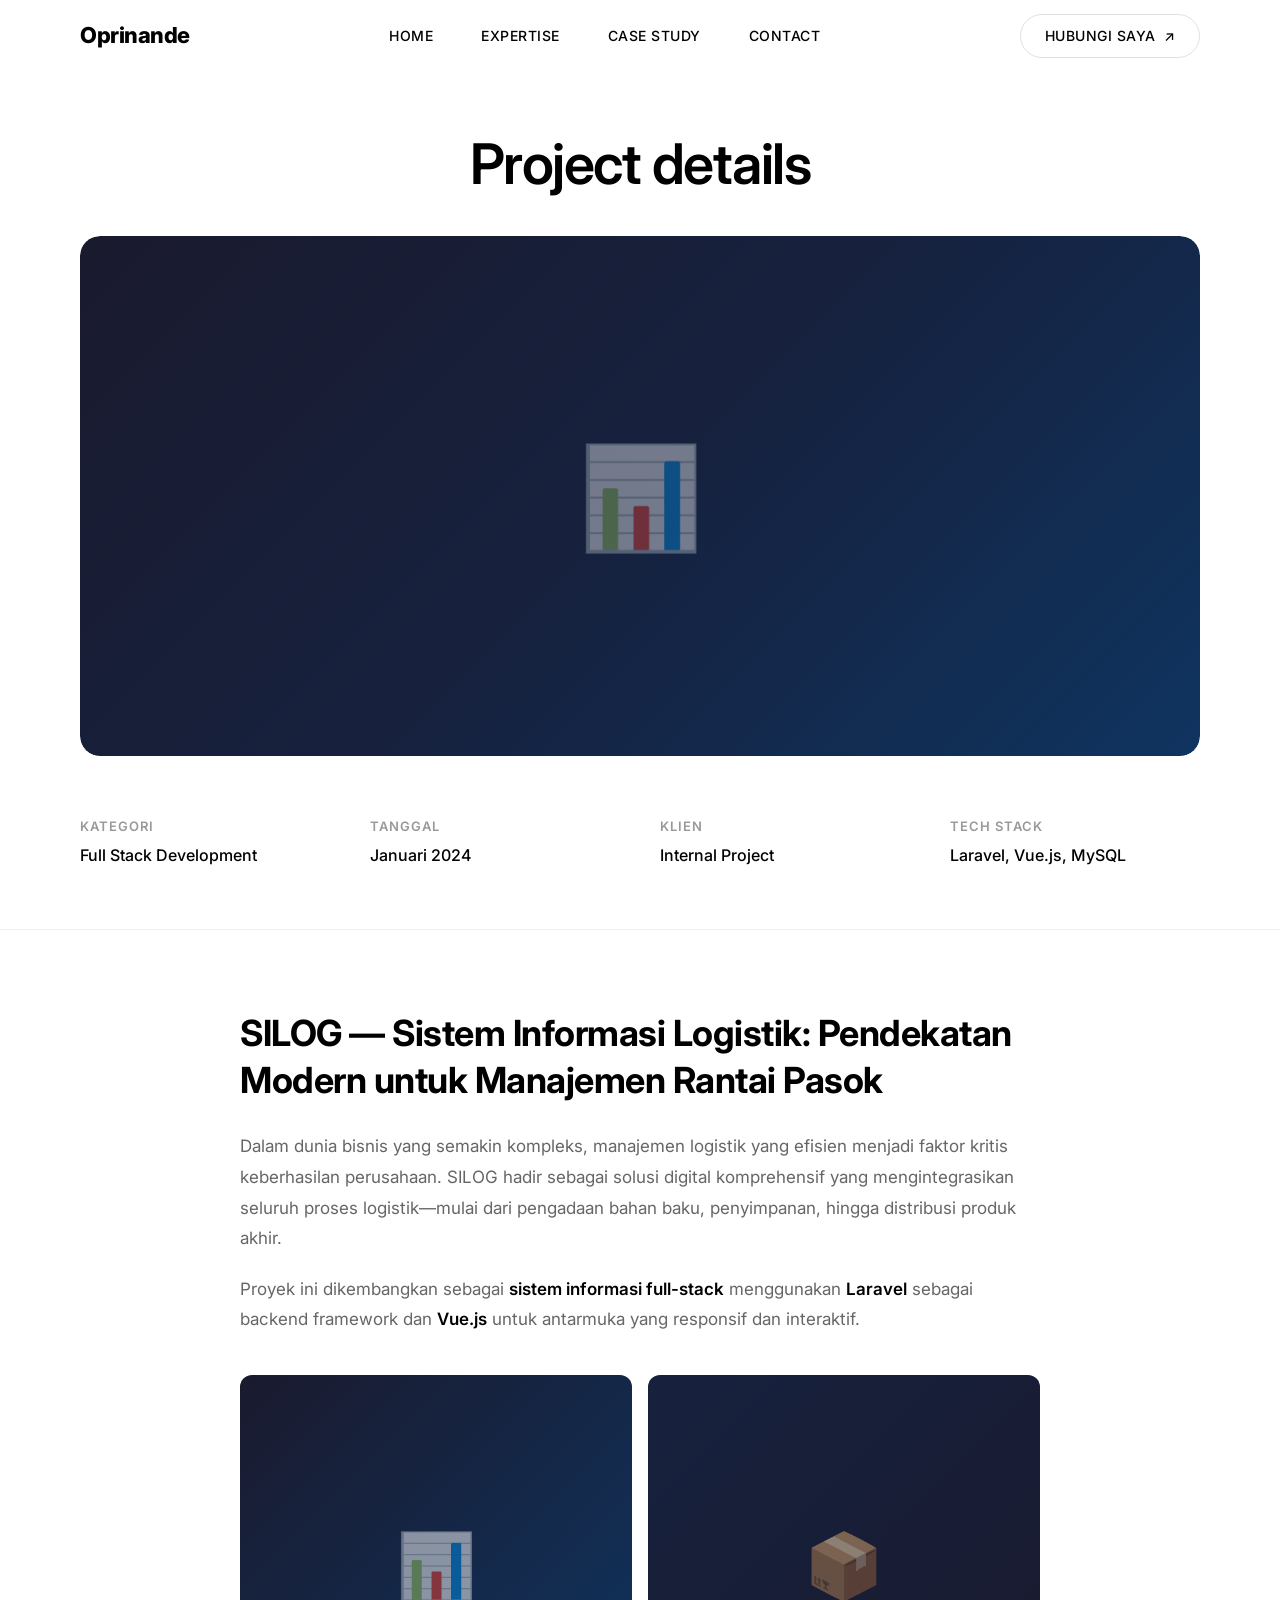
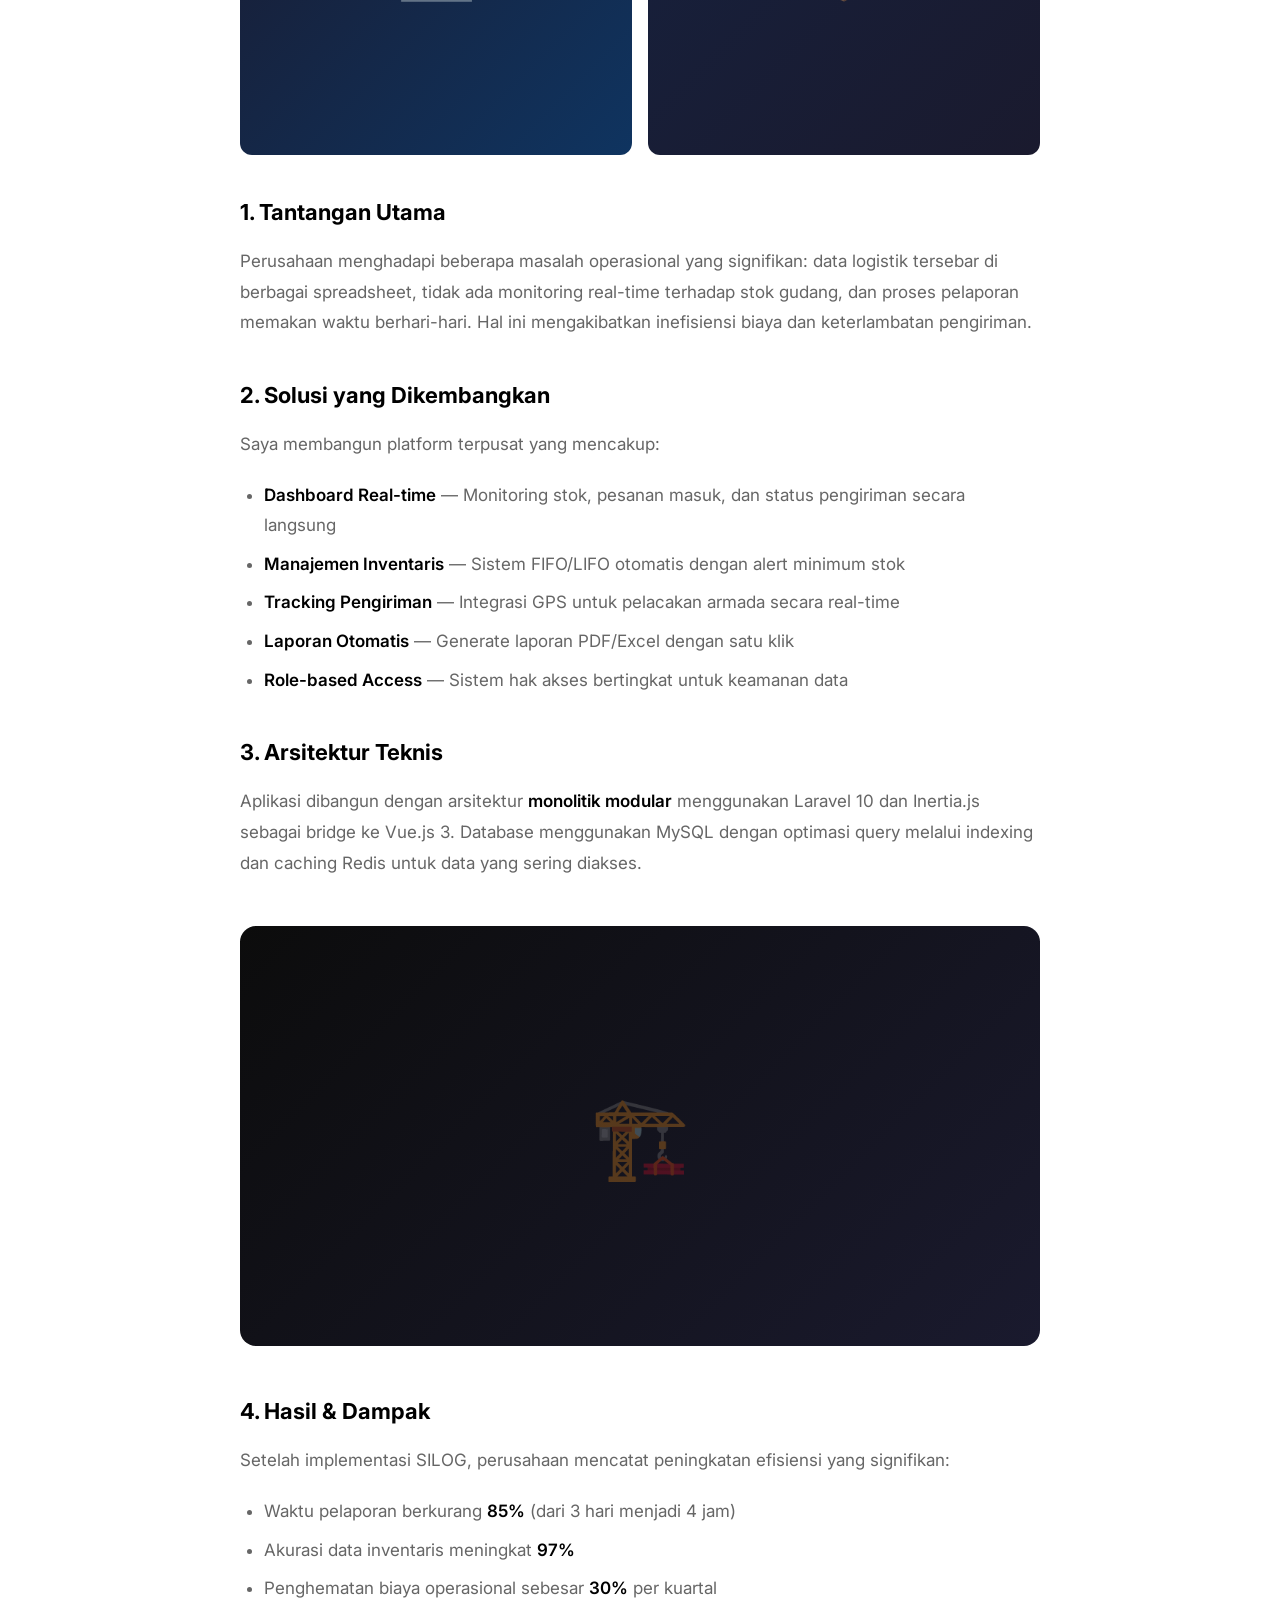
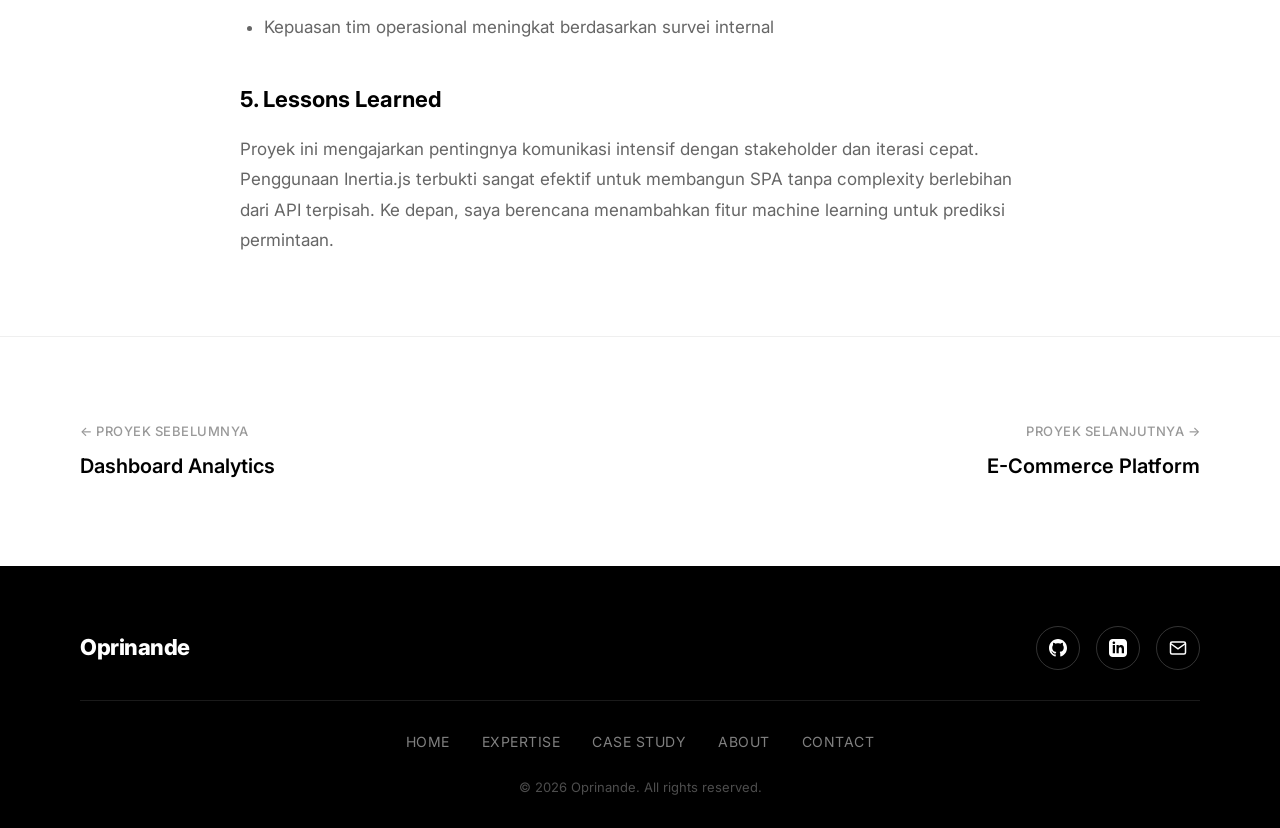
==== project-detail.html @ d7dd573e "firt upload porto" ====
<!DOCTYPE html>
<html lang="id">
<head>
  <meta charset="UTF-8" />
  <meta name="viewport" content="width=device-width, initial-scale=1.0" />
  <meta name="description" content="Detail proyek — Oprinande Portfolio" />
  <meta name="author" content="Oprinande" />
  <title>Project Details — Oprinande Portfolio</title>
  <link rel="icon" href="data:image/svg+xml,<svg xmlns='http://www.w3.org/2000/svg' viewBox='0 0 100 100'><text y='0.9em' font-size='90'>⚡</text></svg>" />
  <link rel="stylesheet" href="style.css" />
</head>
<body>

  <!-- ======== NAVIGATION ======== -->
  <nav id="navbar" class="scrolled">
    <div class="nav-inner">
      <a href="index.html" class="nav-logo">
        Oprinande
      </a>
      <div class="nav-links" id="nav-links">
        <a href="index.html" class="nav-link">Home</a>
        <a href="index.html#experience" class="nav-link">Expertise</a>
        <a href="projects.html" class="nav-link active">Case Study</a>
        <a href="index.html#contact" class="nav-link">Contact</a>
      </div>
      <a href="index.html#contact" class="nav-cta nav-cta-desktop">
        Hubungi Saya <span class="arrow">↗</span>
      </a>
      <button class="nav-toggle" id="nav-toggle" aria-label="Toggle navigation">
        <span></span>
        <span></span>
        <span></span>
      </button>
    </div>
  </nav>

  <!-- ======== DETAIL HERO ======== -->
  <section class="detail-hero">
    <div class="container" style="text-align: center;">
      <h1 class="detail-hero-heading" id="detail-title">Project details</h1>
    </div>
  </section>

  <!-- ======== HERO IMAGE ======== -->
  <section class="detail-image-section">
    <div class="container">
      <div class="detail-hero-image" id="detail-hero-image">
        <div class="cs-card-image-placeholder" style="height: 520px; background: linear-gradient(135deg, #1a1a2e 0%, #16213e 50%, #0f3460 100%);">
          <span style="font-size: 100px;">📊</span>
        </div>
      </div>
    </div>
  </section>

  <!-- ======== META INFO ======== -->
  <section class="detail-meta-section">
    <div class="container">
      <div class="detail-meta-grid">
        <div class="detail-meta-item">
          <span class="detail-meta-label">Kategori</span>
          <span class="detail-meta-value" id="detail-category">Full Stack Development</span>
        </div>
        <div class="detail-meta-item">
          <span class="detail-meta-label">Tanggal</span>
          <span class="detail-meta-value" id="detail-date">Januari 2024</span>
        </div>
        <div class="detail-meta-item">
          <span class="detail-meta-label">Klien</span>
          <span class="detail-meta-value" id="detail-client">Internal Project</span>
        </div>
        <div class="detail-meta-item">
          <span class="detail-meta-label">Tech Stack</span>
          <span class="detail-meta-value" id="detail-tech">Laravel, Vue.js, MySQL</span>
        </div>
      </div>
    </div>
  </section>

  <!-- ======== PROJECT CONTENT ======== -->
  <section class="detail-content">
    <div class="container">
      <div class="detail-content-wrapper">

        <!-- Title & Intro -->
        <div class="detail-article fade-up" id="detail-article">
          <h2 id="detail-article-title">SILOG — Sistem Informasi Logistik: Pendekatan Modern untuk Manajemen Rantai Pasok</h2>

          <p>
            Dalam dunia bisnis yang semakin kompleks, manajemen logistik yang efisien menjadi faktor kritis keberhasilan perusahaan. SILOG hadir sebagai solusi digital komprehensif yang mengintegrasikan seluruh proses logistik—mulai dari pengadaan bahan baku, penyimpanan, hingga distribusi produk akhir.
          </p>

          <p>
            Proyek ini dikembangkan sebagai <strong>sistem informasi full-stack</strong> menggunakan <strong>Laravel</strong> sebagai backend framework dan <strong>Vue.js</strong> untuk antarmuka yang responsif dan interaktif.
          </p>

          <!-- Gallery -->
          <div class="detail-gallery">
            <div class="detail-gallery-item" style="background: linear-gradient(135deg, #1a1a2e 0%, #0f3460 100%); height: 380px; border-radius: 12px; display: flex; align-items: center; justify-content: center;">
              <span style="font-size: 64px; opacity: 0.5;">📊</span>
            </div>
            <div class="detail-gallery-item" style="background: linear-gradient(135deg, #16213e 0%, #1a1a2e 100%); height: 380px; border-radius: 12px; display: flex; align-items: center; justify-content: center;">
              <span style="font-size: 64px; opacity: 0.5;">📦</span>
            </div>
          </div>

          <h3>1. Tantangan Utama</h3>
          <p>
            Perusahaan menghadapi beberapa masalah operasional yang signifikan: data logistik tersebar di berbagai spreadsheet, tidak ada monitoring real-time terhadap stok gudang, dan proses pelaporan memakan waktu berhari-hari. Hal ini mengakibatkan inefisiensi biaya dan keterlambatan pengiriman.
          </p>

          <h3>2. Solusi yang Dikembangkan</h3>
          <p>
            Saya membangun platform terpusat yang mencakup:
          </p>
          <ul>
            <li><strong>Dashboard Real-time</strong> — Monitoring stok, pesanan masuk, dan status pengiriman secara langsung</li>
            <li><strong>Manajemen Inventaris</strong> — Sistem FIFO/LIFO otomatis dengan alert minimum stok</li>
            <li><strong>Tracking Pengiriman</strong> — Integrasi GPS untuk pelacakan armada secara real-time</li>
            <li><strong>Laporan Otomatis</strong> — Generate laporan PDF/Excel dengan satu klik</li>
            <li><strong>Role-based Access</strong> — Sistem hak akses bertingkat untuk keamanan data</li>
          </ul>

          <h3>3. Arsitektur Teknis</h3>
          <p>
            Aplikasi dibangun dengan arsitektur <strong>monolitik modular</strong> menggunakan Laravel 10 dan Inertia.js sebagai bridge ke Vue.js 3. Database menggunakan MySQL dengan optimasi query melalui indexing dan caching Redis untuk data yang sering diakses.
          </p>

          <!-- Full-width image -->
          <div class="detail-full-image" style="background: linear-gradient(135deg, #0c0c0c 0%, #1a1a2e 100%); height: 420px; border-radius: 16px; display: flex; align-items: center; justify-content: center; margin: 48px 0;">
            <span style="font-size: 80px; opacity: 0.3;">🏗️</span>
          </div>

          <h3>4. Hasil & Dampak</h3>
          <p>
            Setelah implementasi SILOG, perusahaan mencatat peningkatan efisiensi yang signifikan:
          </p>
          <ul>
            <li>Waktu pelaporan berkurang <strong>85%</strong> (dari 3 hari menjadi 4 jam)</li>
            <li>Akurasi data inventaris meningkat <strong>97%</strong></li>
            <li>Penghematan biaya operasional sebesar <strong>30%</strong> per kuartal</li>
            <li>Kepuasan tim operasional meningkat berdasarkan survei internal</li>
          </ul>

          <h3>5. Lessons Learned</h3>
          <p>
            Proyek ini mengajarkan pentingnya komunikasi intensif dengan stakeholder dan iterasi cepat. Penggunaan Inertia.js terbukti sangat efektif untuk membangun SPA tanpa complexity berlebihan dari API terpisah. Ke depan, saya berencana menambahkan fitur machine learning untuk prediksi permintaan.
          </p>
        </div>

      </div>
    </div>
  </section>

  <!-- ======== NEXT/PREV PROJECTS ======== -->
  <section class="detail-nav-projects">
    <div class="container">
      <div class="detail-nav-grid">
        <a href="project-detail.html?id=dashboard" class="detail-nav-item prev">
          <span class="detail-nav-label">← Proyek Sebelumnya</span>
          <span class="detail-nav-title">Dashboard Analytics</span>
        </a>
        <a href="project-detail.html?id=ecommerce" class="detail-nav-item next">
          <span class="detail-nav-label">Proyek Selanjutnya →</span>
          <span class="detail-nav-title">E-Commerce Platform</span>
        </a>
      </div>
    </div>
  </section>

  <!-- ======== FOOTER ======== -->
  <footer id="footer">
    <div class="container">
      <div class="footer-inner">
        <div class="footer-logo">Oprinande</div>
        <div class="footer-social">
          <a href="https://github.com/RaihanOprinande" target="_blank" aria-label="GitHub">
            <svg width="18" height="18" viewBox="0 0 24 24" fill="currentColor"><path d="M12 0c-6.626 0-12 5.373-12 12 0 5.302 3.438 9.8 8.207 11.387.599.111.793-.261.793-.577v-2.234c-3.338.726-4.033-1.416-4.033-1.416-.546-1.387-1.333-1.756-1.333-1.756-1.089-.745.083-.729.083-.729 1.205.084 1.839 1.237 1.839 1.237 1.07 1.834 2.807 1.304 3.492.997.107-.775.418-1.305.762-1.604-2.665-.305-5.467-1.334-5.467-5.931 0-1.311.469-2.381 1.236-3.221-.124-.303-.535-1.524.117-3.176 0 0 1.008-.322 3.301 1.23.957-.266 1.983-.399 3.003-.404 1.02.005 2.047.138 3.006.404 2.291-1.552 3.297-1.23 3.297-1.23.653 1.653.242 2.874.118 3.176.77.84 1.235 1.911 1.235 3.221 0 4.609-2.807 5.624-5.479 5.921.43.372.823 1.102.823 2.222v3.293c0 .319.192.694.801.576 4.765-1.589 8.199-6.086 8.199-11.386 0-6.627-5.373-12-12-12z"/></svg>
          </a>
          <a href="https://linkedin.com/in/raihan-oprinande-fahdi" target="_blank" aria-label="LinkedIn">
            <svg width="18" height="18" viewBox="0 0 24 24" fill="currentColor"><path d="M19 0h-14c-2.761 0-5 2.239-5 5v14c0 2.761 2.239 5 5 5h14c2.762 0 5-2.239 5-5v-14c0-2.761-2.238-5-5-5zm-11 19h-3v-11h3v11zm-1.5-12.268c-.966 0-1.75-.79-1.75-1.764s.784-1.764 1.75-1.764 1.75.79 1.75 1.764-.783 1.764-1.75 1.764zm13.5 12.268h-3v-5.604c0-3.368-4-3.113-4 0v5.604h-3v-11h3v1.765c1.396-2.586 7-2.777 7 2.476v6.759z"/></svg>
          </a>
          <a href="mailto:karajo@email.com" aria-label="Email">
            <svg width="18" height="18" viewBox="0 0 24 24" fill="none" stroke="currentColor" stroke-width="2"><path d="M4 4h16c1.1 0 2 .9 2 2v12c0 1.1-.9 2-2 2H4c-1.1 0-2-.9-2-2V6c0-1.1.9-2 2-2z"/><polyline points="22,6 12,13 2,6"/></svg>
          </a>
        </div>
      </div>
      <div class="footer-nav">
        <a href="index.html">Home</a>
        <a href="index.html#experience">Expertise</a>
        <a href="projects.html">Case Study</a>
        <a href="index.html#about">About</a>
        <a href="index.html#contact">Contact</a>
      </div>
      <p class="footer-copy">
        © 2026 Oprinande. All rights reserved.
      </p>
    </div>
  </footer>

  <button id="back-to-top" aria-label="Back to top">↑</button>
  <script src="script.js"></script>
  <script src="projects-data.js"></script>
</body>
</html>
---- style.css ----
/* ============================================
   KARAJO PORTFOLIO — Portoz-Inspired Design
   Clean, minimal, bold typography
   ============================================ */

@import url('https://fonts.googleapis.com/css2?family=Inter:wght@300;400;500;600;700;800;900&display=swap');

/* ---- CSS Custom Properties ---- */
:root {
  /* Colors */
  --bg-white: #ffffff;
  --bg-light: #f1f3f7;
  --bg-dark: #000000;

  --text-primary: #000000;
  --text-secondary: #666666;
  --text-muted: #999999;
  --text-white: #ffffff;

  --border-light: #efefef;
  --border-medium: #e0e0e0;

  /* Gradient accent (for badge border, subtle accents) */
  --gradient-accent: linear-gradient(135deg, #f97316, #ec4899, #8b5cf6);

  /* Font */
  --font-main: 'Inter', -apple-system, BlinkMacSystemFont, 'Segoe UI', sans-serif;

  /* Sizes */
  --container-max: 1200px;
  --section-padding: 120px 0;
  --nav-height: 72px;

  /* Border Radius */
  --radius-sm: 8px;
  --radius-md: 12px;
  --radius-lg: 20px;
  --radius-xl: 50px;

  /* Transitions */
  --transition-fast: 0.2s ease;
  --transition-normal: 0.35s cubic-bezier(0.4, 0, 0.2, 1);
  --transition-slow: 0.6s cubic-bezier(0.4, 0, 0.2, 1);
}

/* ---- Reset ---- */
*,
*::before,
*::after {
  margin: 0;
  padding: 0;
  box-sizing: border-box;
}

html {
  scroll-behavior: smooth;
  font-size: 16px;
}

body {
  font-family: var(--font-main);
  background-color: var(--bg-white);
  color: var(--text-primary);
  line-height: 1.6;
  overflow-x: hidden;
  -webkit-font-smoothing: antialiased;
  -moz-osx-font-smoothing: grayscale;
}

img {
  max-width: 100%;
  display: block;
}

a {
  text-decoration: none;
  color: inherit;
}

ul, ol {
  list-style: none;
}

/* ---- Container ---- */
.container {
  max-width: var(--container-max);
  margin: 0 auto;
  padding: 0 40px;
}

/* ---- Section Label ---- */
.section-label {
  font-size: 14px;
  font-weight: 600;
  text-transform: uppercase;
  letter-spacing: 1px;
  color: var(--text-secondary);
  margin-bottom: 20px;
}

.section-heading {
  font-size: clamp(40px, 6vw, 72px);
  font-weight: 600;
  line-height: 1.1;
  letter-spacing: -2px;
  margin-bottom: 32px;
}

/* ---- Badge (gradient border pill) ---- */
.badge {
  display: inline-flex;
  align-items: center;
  gap: 8px;
  padding: 8px 20px;
  border-radius: var(--radius-xl);
  font-size: 13px;
  font-weight: 600;
  text-transform: uppercase;
  letter-spacing: 1.5px;
  position: relative;
  background: var(--bg-white);
  z-index: 1;
}

.badge::before {
  content: '';
  position: absolute;
  inset: -2px;
  border-radius: var(--radius-xl);
  background: var(--gradient-accent);
  z-index: -1;
}

.badge::after {
  content: '';
  position: absolute;
  inset: 0;
  border-radius: var(--radius-xl);
  background: var(--bg-white);
  z-index: -1;
}

/* ---- Loading Screen ---- */
#loading-screen {
  position: fixed;
  top: 0; left: 0;
  width: 100vw; height: 100vh;
  background: var(--bg-white);
  display: flex;
  flex-direction: column;
  align-items: center;
  justify-content: center;
  z-index: 99999;
  transition: opacity 0.6s ease, visibility 0.6s ease;
}

#loading-screen.hidden {
  opacity: 0;
  visibility: hidden;
}

.loading-text {
  font-family: var(--font-main);
  font-size: 18px;
  font-weight: 700;
  color: var(--text-primary);
  letter-spacing: 4px;
}

.loading-bar-container {
  width: 200px;
  height: 4px;
  background: var(--border-light);
  margin-top: 20px;
  border-radius: 4px;
  overflow: hidden;
}

.loading-bar {
  height: 100%;
  width: 0%;
  background: var(--text-primary);
  border-radius: 4px;
  transition: width 0.3s ease;
}

/* ============================================
   NAVIGATION
   ============================================ */
#navbar {
  position: fixed;
  top: 0; left: 0;
  width: 100%;
  z-index: 9999;
  background: rgba(255, 255, 255, 0.9);
  backdrop-filter: blur(20px);
  -webkit-backdrop-filter: blur(20px);
  transition: var(--transition-normal);
}

#navbar.scrolled {
  box-shadow: 0 1px 0 var(--border-light);
}

.nav-inner {
  max-width: var(--container-max);
  margin: 0 auto;
  padding: 0 40px;
  display: flex;
  align-items: center;
  justify-content: space-between;
  height: var(--nav-height);
}

.nav-logo {
  font-size: 22px;
  font-weight: 800;
  color: var(--text-primary);
  text-decoration: none;
  display: flex;
  align-items: center;
  gap: 10px;
  letter-spacing: -0.5px;
}

.nav-logo-icon {
  width: 32px;
  height: 32px;
  border-radius: 8px;
  background: var(--gradient-accent);
  display: flex;
  align-items: center;
  justify-content: center;
  color: white;
  font-size: 14px;
  font-weight: 900;
}

.nav-links {
  display: flex;
  align-items: center;
  gap: 8px;
}

.nav-links a {
  font-size: 14px;
  font-weight: 500;
  color: var(--text-primary);
  padding: 8px 20px;
  border-radius: var(--radius-xl);
  transition: var(--transition-fast);
  text-transform: uppercase;
  letter-spacing: 0.5px;
}

.nav-links a:hover,
.nav-links a.active {
  background: var(--bg-light);
}

.nav-cta {
  font-size: 14px;
  font-weight: 500;
  color: var(--text-primary);
  padding: 10px 24px;
  border: 1.5px solid var(--border-medium);
  border-radius: var(--radius-xl);
  transition: var(--transition-fast);
  display: inline-flex;
  align-items: center;
  gap: 8px;
  text-transform: uppercase;
  letter-spacing: 0.5px;
}

.nav-cta:hover {
  background: var(--text-primary);
  color: var(--text-white);
  border-color: var(--text-primary);
}

.nav-cta .arrow {
  display: inline-block;
  transition: transform var(--transition-fast);
}

.nav-cta:hover .arrow {
  transform: translate(2px, -2px);
}

.nav-toggle {
  display: none;
  flex-direction: column;
  gap: 6px;
  cursor: pointer;
  padding: 8px;
  background: none;
  border: 1.5px solid var(--border-medium);
  border-radius: var(--radius-sm);
  width: 44px;
  height: 44px;
  align-items: center;
  justify-content: center;
}

.nav-toggle span {
  width: 20px;
  height: 2px;
  background: var(--text-primary);
  transition: var(--transition-fast);
}

/* ============================================
   HERO SECTION
   ============================================ */
#hero {
  min-height: 100vh;
  display: flex;
  flex-direction: column;
  align-items: center;
  justify-content: flex-start;
  text-align: center;
  padding-top: calc(var(--nav-height) + 60px);
  padding-bottom: 0;
  position: relative;
  overflow: hidden;
}

/* Decorative arc */
.hero-arc {
  position: absolute;
  bottom: 0;
  left: 50%;
  transform: translateX(-50%);
  width: 140%;
  height: 50%;
  background: var(--bg-light);
  border-radius: 50% 50% 0 0;
  z-index: 0;
}

.hero-content {
  position: relative;
  z-index: 2;
  display: flex;
  flex-direction: column;
  align-items: center;
}

.hero-badge {
  margin-bottom: 28px;
}

.hero-heading {
  font-size: clamp(44px, 7vw, 80px);
  font-weight: 600;
  line-height: 1.08;
  letter-spacing: -2.4px;
  color: var(--text-primary);
  margin-bottom: 32px;
  max-width: 700px;
}

.hero-links {
  display: flex;
  align-items: center;
  gap: 24px;
  margin-bottom: 48px;
}

.hero-links a {
  font-size: 14px;
  font-weight: 500;
  color: var(--text-secondary);
  display: inline-flex;
  align-items: center;
  gap: 6px;
  transition: var(--transition-fast);
  text-transform: lowercase;
}

.hero-links a:hover {
  color: var(--text-primary);
}

.hero-links .separator {
  width: 4px;
  height: 4px;
  border-radius: 50%;
  background: var(--text-muted);
}

.hero-avatar-wrapper {
  position: relative;
  z-index: 2;
  width: 360px;
  max-width: 80vw;
}

.hero-avatar {
  width: 100%;
  border-radius: var(--radius-lg);
  object-fit: cover;
  aspect-ratio: 3/4;
}

/* ============================================
   BRAND SECTION (Logos)
   ============================================ */
#brands {
  padding: 80px 0;
  background: var(--bg-white);
  border-top: 1px solid var(--border-light);
  border-bottom: 1px solid var(--border-light);
}

.brands-grid {
  display: flex;
  align-items: center;
  justify-content: center;
  gap: 60px;
  flex-wrap: wrap;
}

.brand-item {
  font-size: 20px;
  font-weight: 700;
  color: var(--text-muted);
  opacity: 0.4;
  transition: var(--transition-normal);
  letter-spacing: -0.5px;
}

.brand-item:hover {
  opacity: 1;
  color: var(--text-primary);
}

/* ============================================
   EXPERIENCE SECTION
   ============================================ */
#experience {
  padding: var(--section-padding);
}

.experience-grid {
  display: grid;
  grid-template-columns: 1fr 1fr;
  gap: 80px;
  align-items: start;
}

.experience-intro h2 {
  font-size: clamp(36px, 5vw, 56px);
  font-weight: 600;
  line-height: 1.15;
  letter-spacing: -1.5px;
  margin-bottom: 20px;
}

.experience-intro p {
  font-size: 17px;
  color: var(--text-secondary);
  line-height: 1.7;
  max-width: 480px;
}

.experience-list {
  display: flex;
  flex-direction: column;
}

.experience-item {
  display: flex;
  align-items: center;
  justify-content: space-between;
  padding: 24px 0;
  border-top: 1px solid var(--border-light);
  cursor: default;
  transition: var(--transition-fast);
}

.experience-item:last-child {
  border-bottom: 1px solid var(--border-light);
}

.experience-item:hover {
  padding-left: 12px;
}

.experience-item h4 {
  font-size: 18px;
  font-weight: 600;
  color: var(--text-primary);
}

.experience-item span {
  font-size: 14px;
  color: var(--text-muted);
  font-weight: 400;
}

.exp-company {
  display: block;
  font-size: 14px;
  font-weight: 400;
  color: var(--text-secondary);
  margin-top: 4px;
}

/* ============================================
   TICKER / MARQUEE
   ============================================ */
#ticker {
  background: var(--bg-dark);
  padding: 40px 0;
  overflow: hidden;
  white-space: nowrap;
}

.ticker-track {
  display: flex;
  animation: ticker-scroll 20s linear infinite;
}

.ticker-item {
  font-size: clamp(28px, 4vw, 48px);
  font-weight: 700;
  color: var(--text-white);
  padding: 0 40px;
  display: flex;
  align-items: center;
  gap: 40px;
  flex-shrink: 0;
}

.ticker-item .dot {
  width: 12px;
  height: 12px;
  border-radius: 50%;
  background: var(--text-white);
  opacity: 0.4;
  flex-shrink: 0;
}

@keyframes ticker-scroll {
  0% { transform: translateX(0); }
  100% { transform: translateX(-50%); }
}

/* ============================================
   PROJECTS / CASE STUDY SECTION
   ============================================ */
#projects {
  padding: var(--section-padding);
  background: var(--bg-dark);
  color: var(--text-white);
}

#projects .section-label {
  color: var(--text-muted);
}

#projects .section-heading {
  color: var(--text-white);
}

.projects-grid {
  display: grid;
  gap: 24px;
}

.projects-row {
  display: grid;
  gap: 24px;
}

.projects-row.two-col {
  grid-template-columns: 1fr 1fr;
}

.projects-row.full {
  grid-template-columns: 1fr;
}

.project-card {
  position: relative;
  border-radius: var(--radius-md);
  overflow: hidden;
  cursor: pointer;
  group: true;
}

.project-card img {
  width: 100%;
  height: 100%;
  object-fit: cover;
  transition: transform var(--transition-slow);
}

.project-card:hover img {
  transform: scale(1.03);
}

.project-card-overlay {
  position: absolute;
  bottom: 0; left: 0;
  width: 100%;
  padding: 32px;
  background: linear-gradient(to top, rgba(0,0,0,0.7) 0%, transparent 100%);
  z-index: 2;
  opacity: 0;
  transform: translateY(10px);
  transition: var(--transition-normal);
}

.project-card:hover .project-card-overlay {
  opacity: 1;
  transform: translateY(0);
}

.project-card-overlay h3 {
  font-size: 22px;
  font-weight: 700;
  color: var(--text-white);
  margin-bottom: 6px;
}

.project-card-overlay p {
  font-size: 14px;
  color: rgba(255,255,255,0.7);
}

.project-card .card-height-sm {
  height: 400px;
}

.project-card .card-height-lg {
  height: 500px;
}

/* Project info below image alternative */
.project-card-info {
  padding: 20px 0;
}

.project-card-info h3 {
  font-size: 20px;
  font-weight: 600;
  color: var(--text-white);
  margin-bottom: 4px;
}

.project-card-info .project-tags {
  display: flex;
  gap: 8px;
  flex-wrap: wrap;
  margin-top: 8px;
}

.project-card-info .project-tags span {
  font-size: 13px;
  color: rgba(255,255,255,0.5);
  padding: 4px 12px;
  border: 1px solid rgba(255,255,255,0.15);
  border-radius: var(--radius-xl);
}

/* ============================================
   SKILLS SECTION
   ============================================ */
#skills {
  padding: var(--section-padding);
  background: var(--bg-white);
}

.skills-wrapper {
  display: grid;
  grid-template-columns: 1fr 1fr;
  gap: 80px;
  align-items: start;
}

.skills-list {
  display: flex;
  flex-direction: column;
  gap: 0;
}

.skill-row {
  display: flex;
  align-items: center;
  justify-content: space-between;
  padding: 20px 0;
  border-top: 1px solid var(--border-light);
  transition: var(--transition-fast);
}

.skill-row:last-child {
  border-bottom: 1px solid var(--border-light);
}

.skill-row:hover {
  padding-left: 12px;
}

.skill-name {
  font-size: 18px;
  font-weight: 600;
  color: var(--text-primary);
}

.skill-level {
  display: flex;
  gap: 4px;
}

.skill-dot {
  width: 10px;
  height: 10px;
  border-radius: 50%;
  background: var(--border-light);
}

.skill-dot.filled {
  background: var(--text-primary);
}

/* ============================================
   FUN FACTS / STATS
   ============================================ */
#stats {
  padding: var(--section-padding);
  background: var(--bg-white);
  border-top: 1px solid var(--border-light);
}

.stats-grid {
  display: flex;
  justify-content: center;
  gap: clamp(40px, 8vw, 120px);
  flex-wrap: wrap;
}

.stat-item {
  text-align: center;
}

.stat-number {
  font-size: clamp(48px, 6vw, 72px);
  font-weight: 800;
  color: var(--text-primary);
  line-height: 1;
  letter-spacing: -2px;
}

.stat-label {
  font-size: 15px;
  color: var(--text-secondary);
  margin-top: 8px;
}

/* ============================================
   ABOUT SECTION
   ============================================ */
#about {
  padding: var(--section-padding);
  background: var(--bg-light);
}

.about-grid {
  display: grid;
  grid-template-columns: 1fr 1fr;
  gap: 80px;
  align-items: center;
}

.about-image-wrapper {
  position: relative;
}

.about-image {
  width: 100%;
  max-width: 450px;
  border-radius: var(--radius-lg);
  object-fit: cover;
}

.about-text h2 {
  font-size: clamp(36px, 5vw, 56px);
  font-weight: 600;
  line-height: 1.15;
  letter-spacing: -1.5px;
  margin-bottom: 20px;
}

.about-text p {
  font-size: 17px;
  color: var(--text-secondary);
  line-height: 1.7;
  margin-bottom: 16px;
}

.about-details {
  display: grid;
  grid-template-columns: 1fr 1fr;
  gap: 16px;
  margin-top: 28px;
}

.about-detail-item {
  display: flex;
  flex-direction: column;
}

.about-detail-item .label {
  font-size: 12px;
  font-weight: 600;
  text-transform: uppercase;
  letter-spacing: 1px;
  color: var(--text-muted);
  margin-bottom: 4px;
}

.about-detail-item .value {
  font-size: 16px;
  font-weight: 600;
  color: var(--text-primary);
}

/* ============================================
   CONTACT SECTION
   ============================================ */
#contact {
  padding: var(--section-padding);
  background: var(--bg-white);
}

.contact-wrapper {
  text-align: center;
  max-width: 700px;
  margin: 0 auto;
}

.contact-wrapper h2 {
  font-size: clamp(36px, 6vw, 64px);
  font-weight: 600;
  line-height: 1.1;
  letter-spacing: -2px;
  margin-bottom: 20px;
}

.contact-wrapper p {
  font-size: 17px;
  color: var(--text-secondary);
  margin-bottom: 40px;
  line-height: 1.7;
}

.contact-email {
  display: inline-flex;
  align-items: center;
  gap: 12px;
  font-size: 20px;
  font-weight: 600;
  color: var(--text-primary);
  padding: 16px 36px;
  border: 1.5px solid var(--border-medium);
  border-radius: var(--radius-xl);
  transition: var(--transition-normal);
  margin-bottom: 48px;
}

.contact-email:hover {
  background: var(--text-primary);
  color: var(--text-white);
  border-color: var(--text-primary);
}

.contact-form {
  display: grid;
  grid-template-columns: 1fr 1fr;
  gap: 16px;
  text-align: left;
  margin-top: 40px;
}

.contact-form .full-width {
  grid-column: 1 / -1;
}

.form-group label {
  font-size: 13px;
  font-weight: 600;
  text-transform: uppercase;
  letter-spacing: 0.5px;
  color: var(--text-secondary);
  margin-bottom: 8px;
  display: block;
}

.form-group input,
.form-group textarea {
  width: 100%;
  padding: 14px 18px;
  font-family: var(--font-main);
  font-size: 15px;
  color: var(--text-primary);
  background: var(--bg-light);
  border: 1.5px solid transparent;
  border-radius: var(--radius-sm);
  outline: none;
  transition: var(--transition-fast);
}

.form-group input:focus,
.form-group textarea:focus {
  border-color: var(--text-primary);
  background: var(--bg-white);
}

.form-group textarea {
  min-height: 120px;
  resize: vertical;
}

.btn-submit {
  font-family: var(--font-main);
  font-size: 14px;
  font-weight: 600;
  text-transform: uppercase;
  letter-spacing: 1px;
  padding: 16px 40px;
  background: var(--text-primary);
  color: var(--text-white);
  border: none;
  border-radius: var(--radius-xl);
  cursor: pointer;
  transition: var(--transition-normal);
  display: inline-flex;
  align-items: center;
  gap: 10px;
}

.btn-submit:hover {
  background: #333;
  transform: translateY(-2px);
  box-shadow: 0 8px 24px rgba(0,0,0,0.15);
}

/* ============================================
   FOOTER
   ============================================ */
#footer {
  padding: 60px 0 30px;
  background: var(--bg-dark);
  color: var(--text-white);
}

.footer-inner {
  display: flex;
  justify-content: space-between;
  align-items: center;
  flex-wrap: wrap;
  gap: 24px;
}

.footer-logo {
  font-size: 22px;
  font-weight: 800;
  letter-spacing: -0.5px;
}

.footer-social {
  display: flex;
  gap: 16px;
}

.footer-social a {
  width: 44px;
  height: 44px;
  border: 1.5px solid rgba(255,255,255,0.2);
  border-radius: 50%;
  display: flex;
  align-items: center;
  justify-content: center;
  color: var(--text-white);
  font-size: 18px;
  transition: var(--transition-fast);
}

.footer-social a:hover {
  background: var(--text-white);
  color: var(--text-primary);
  border-color: var(--text-white);
  transform: translateY(-3px);
}

.footer-nav {
  width: 100%;
  display: flex;
  justify-content: center;
  gap: 32px;
  padding-top: 30px;
  margin-top: 30px;
  border-top: 1px solid rgba(255,255,255,0.1);
}

.footer-nav a {
  font-size: 14px;
  color: rgba(255,255,255,0.5);
  transition: var(--transition-fast);
  text-transform: uppercase;
  letter-spacing: 0.5px;
}

.footer-nav a:hover {
  color: var(--text-white);
}

.footer-copy {
  width: 100%;
  text-align: center;
  font-size: 13px;
  color: rgba(255,255,255,0.3);
  margin-top: 24px;
}

/* ============================================
   SCROLL ANIMATIONS
   ============================================ */
.fade-up {
  opacity: 0;
  transform: translateY(40px);
  transition: all 0.7s cubic-bezier(0.4, 0, 0.2, 1);
}

.fade-up.visible {
  opacity: 1;
  transform: translateY(0);
}

.fade-up-delay-1 { transition-delay: 0.1s; }
.fade-up-delay-2 { transition-delay: 0.2s; }
.fade-up-delay-3 { transition-delay: 0.3s; }

/* ============================================
   BACK TO TOP
   ============================================ */
#back-to-top {
  position: fixed;
  bottom: 30px;
  right: 30px;
  width: 48px;
  height: 48px;
  border-radius: 50%;
  border: 1.5px solid var(--border-medium);
  background: var(--bg-white);
  color: var(--text-primary);
  font-size: 18px;
  cursor: pointer;
  z-index: 9990;
  display: flex;
  align-items: center;
  justify-content: center;
  opacity: 0;
  visibility: hidden;
  transition: var(--transition-normal);
  box-shadow: 0 4px 12px rgba(0,0,0,0.08);
}

#back-to-top.visible {
  opacity: 1;
  visibility: visible;
}

#back-to-top:hover {
  background: var(--text-primary);
  color: var(--text-white);
  border-color: var(--text-primary);
  transform: translateY(-3px);
}

/* ============================================
   RESPONSIVE
   ============================================ */
@media (max-width: 968px) {
  .container {
    padding: 0 24px;
  }

  .nav-inner {
    padding: 0 24px;
  }

  :root {
    --section-padding: 80px 0;
  }

  .nav-links {
    position: fixed;
    top: var(--nav-height);
    left: 0;
    width: 100%;
    background: rgba(255,255,255,0.98);
    backdrop-filter: blur(20px);
    flex-direction: column;
    align-items: center;
    padding: 24px 0;
    border-bottom: 1px solid var(--border-light);
    transform: translateY(-120%);
    transition: var(--transition-normal);
    z-index: 999;
  }

  .nav-links.active {
    transform: translateY(0);
  }

  .nav-toggle {
    display: flex;
  }

  .nav-cta-desktop {
    display: none;
  }

  .hero-heading {
    font-size: clamp(32px, 8vw, 56px);
  }

  .hero-avatar-wrapper {
    width: 280px;
  }

  .experience-grid,
  .about-grid,
  .skills-wrapper {
    grid-template-columns: 1fr;
    gap: 40px;
  }

  .projects-row.two-col {
    grid-template-columns: 1fr;
  }

  .stats-grid {
    grid-template-columns: repeat(2, 1fr);
    gap: 32px;
  }

  .contact-form {
    grid-template-columns: 1fr;
  }

  .footer-inner {
    flex-direction: column;
    text-align: center;
  }

  .brands-grid {
    gap: 32px;
  }
}

@media (max-width: 480px) {
  .hero-links {
    flex-direction: column;
    gap: 12px;
  }

  .hero-links .separator {
    display: none;
  }

  .stats-grid {
    grid-template-columns: 1fr;
  }

  .about-details {
    grid-template-columns: 1fr;
  }

  .hero-avatar-wrapper {
    width: 220px;
  }
}

/* ============================================
   CASE STUDY LISTING PAGE
   ============================================ */

/* -- Dark Hero -- */
.cs-hero {
  background: var(--bg-dark);
  color: var(--text-white);
  padding-top: calc(var(--nav-height) + 80px);
  padding-bottom: 80px;
  text-align: center;
}

.cs-hero .badge {
  background: var(--bg-dark);
  color: var(--text-white);
  border: 1.5px solid rgba(255,255,255,0.2);
  margin-bottom: 24px;
}

.cs-hero .badge::before,
.cs-hero .badge::after {
  display: none;
}

.cs-hero-heading {
  font-size: clamp(40px, 6vw, 64px);
  font-weight: 600;
  line-height: 1.1;
  letter-spacing: -2px;
  color: var(--text-white);
  margin-top: 20px;
}

/* -- Listing Section -- */
.cs-listing {
  background: var(--bg-dark);
  padding: 0 0 120px;
}

.cs-grid {
  display: grid;
  grid-template-columns: 1fr 1fr;
  gap: 48px;
}

/* -- Card -- */
.cs-card {
  display: block;
  text-decoration: none;
  color: var(--text-white);
  transition: var(--transition-normal);
}

.cs-card:hover {
  transform: translateY(-4px);
}

.cs-card-image {
  width: 100%;
  border-radius: var(--radius-md);
  overflow: hidden;
  margin-bottom: 20px;
}

.cs-card-image img {
  width: 100%;
  height: 100%;
  object-fit: cover;
  transition: transform var(--transition-slow);
}

.cs-card:hover .cs-card-image img {
  transform: scale(1.03);
}

.cs-card-image-placeholder {
  width: 100%;
  height: 450px;
  border-radius: var(--radius-md);
  display: flex;
  align-items: center;
  justify-content: center;
  transition: transform var(--transition-slow);
}

.cs-card-image-placeholder span {
  font-size: 80px;
  opacity: 0.4;
}

.cs-card:hover .cs-card-image-placeholder {
  transform: scale(1.02);
}

/* Meta Row */
.cs-card-meta {
  display: flex;
  align-items: center;
  justify-content: space-between;
  margin-bottom: 12px;
}

.cs-card-category {
  font-size: 13px;
  font-weight: 600;
  text-transform: uppercase;
  letter-spacing: 1px;
  color: rgba(255,255,255,0.6);
}

.cs-card-date {
  font-size: 13px;
  font-weight: 400;
  color: rgba(255,255,255,0.4);
}

/* Divider — gradient */
.cs-card-divider {
  width: 100%;
  height: 2px;
  background: var(--gradient-accent);
  margin-bottom: 16px;
  border-radius: 2px;
}

/* Title Row */
.cs-card-title {
  display: flex;
  align-items: flex-start;
  justify-content: space-between;
  gap: 16px;
}

.cs-card-title h3 {
  font-size: 22px;
  font-weight: 600;
  line-height: 1.3;
  color: var(--text-white);
  flex: 1;
}

.cs-card-arrow {
  flex-shrink: 0;
  color: rgba(255,255,255,0.5);
  transition: var(--transition-fast);
  margin-top: 2px;
}

.cs-card:hover .cs-card-arrow {
  color: var(--text-white);
  transform: translate(2px, -2px);
}

/* -- CTA Section -- */
.cs-cta {
  background: var(--bg-dark);
  padding: 80px 0 100px;
  border-top: 1px solid rgba(255,255,255,0.08);
}

.cs-cta-btn {
  display: inline-flex;
  align-items: center;
  gap: 8px;
  padding: 16px 40px;
  border-radius: var(--radius-xl);
  background: var(--text-white);
  color: var(--bg-dark);
  font-size: 14px;
  font-weight: 600;
  text-transform: uppercase;
  letter-spacing: 1px;
  transition: var(--transition-fast);
}

.cs-cta-btn:hover {
  background: transparent;
  color: var(--text-white);
  outline: 1.5px solid var(--text-white);
}

.cs-cta-btn:hover .arrow {
  transform: translate(2px, -2px);
}

/* ============================================
   PROJECT DETAIL PAGE
   ============================================ */

/* -- Detail Hero -- */
.detail-hero {
  background: var(--bg-white);
  padding-top: calc(var(--nav-height) + 60px);
  padding-bottom: 40px;
}

.detail-hero-heading {
  font-size: clamp(36px, 5vw, 56px);
  font-weight: 600;
  line-height: 1.15;
  letter-spacing: -1.5px;
  color: var(--text-primary);
}

/* -- Hero Image -- */
.detail-image-section {
  padding: 0 0 60px;
}

.detail-hero-image {
  border-radius: var(--radius-lg);
  overflow: hidden;
}

.detail-hero-image .cs-card-image-placeholder {
  height: 520px;
  border-radius: var(--radius-lg);
}

/* -- Meta Info Grid -- */
.detail-meta-section {
  padding: 0 0 60px;
  border-bottom: 1px solid var(--border-light);
}

.detail-meta-grid {
  display: grid;
  grid-template-columns: repeat(4, 1fr);
  gap: 40px;
}

.detail-meta-item {
  display: flex;
  flex-direction: column;
  gap: 6px;
}

.detail-meta-label {
  font-size: 13px;
  font-weight: 600;
  text-transform: uppercase;
  letter-spacing: 1px;
  color: var(--text-muted);
}

.detail-meta-value {
  font-size: 16px;
  font-weight: 500;
  color: var(--text-primary);
}

/* -- Article Content -- */
.detail-content {
  padding: 80px 0 60px;
}

.detail-content-wrapper {
  max-width: 800px;
  margin: 0 auto;
}

.detail-article h2 {
  font-size: clamp(28px, 4vw, 36px);
  font-weight: 700;
  line-height: 1.3;
  letter-spacing: -0.5px;
  margin-bottom: 28px;
  color: var(--text-primary);
}

.detail-article h3 {
  font-size: 22px;
  font-weight: 700;
  margin-top: 40px;
  margin-bottom: 16px;
  color: var(--text-primary);
}

.detail-article p {
  font-size: 17px;
  line-height: 1.8;
  color: var(--text-secondary);
  margin-bottom: 20px;
}

.detail-article strong {
  color: var(--text-primary);
  font-weight: 600;
}

.detail-article ul {
  padding-left: 24px;
  margin-bottom: 24px;
}

.detail-article ul li {
  font-size: 17px;
  line-height: 1.8;
  color: var(--text-secondary);
  list-style-type: disc;
  margin-bottom: 8px;
}

.detail-article ul li strong {
  color: var(--text-primary);
}

/* -- Gallery -- */
.detail-gallery {
  display: grid;
  grid-template-columns: 1fr 1fr;
  gap: 16px;
  margin: 40px 0;
}

.detail-gallery-item {
  border-radius: var(--radius-md);
  overflow: hidden;
}

.detail-gallery-item img {
  width: 100%;
  height: auto;
  display: block;
}

/* -- Prev/Next Navigation -- */
.detail-nav-projects {
  padding: 60px 0;
  border-top: 1px solid var(--border-light);
}

.detail-nav-grid {
  display: grid;
  grid-template-columns: 1fr 1fr;
  gap: 40px;
}

.detail-nav-item {
  display: flex;
  flex-direction: column;
  gap: 8px;
  padding: 24px 0;
  transition: var(--transition-fast);
  text-decoration: none;
  color: inherit;
}

.detail-nav-item.next {
  text-align: right;
}

.detail-nav-item:hover {
  opacity: 0.7;
}

.detail-nav-label {
  font-size: 13px;
  font-weight: 500;
  color: var(--text-muted);
  text-transform: uppercase;
  letter-spacing: 0.5px;
}

.detail-nav-title {
  font-size: 20px;
  font-weight: 600;
  color: var(--text-primary);
}

/* ============================================
   RESPONSIVE — CASE STUDY & DETAIL
   ============================================ */
@media (max-width: 968px) {
  .cs-grid {
    grid-template-columns: 1fr;
    gap: 40px;
  }

  .detail-meta-grid {
    grid-template-columns: repeat(2, 1fr);
    gap: 24px;
  }

  .detail-gallery {
    grid-template-columns: 1fr;
  }

  .detail-nav-grid {
    grid-template-columns: 1fr;
    gap: 24px;
  }

  .detail-nav-item.next {
    text-align: left;
  }
}

@media (max-width: 480px) {
  .detail-meta-grid {
    grid-template-columns: 1fr;
  }
}
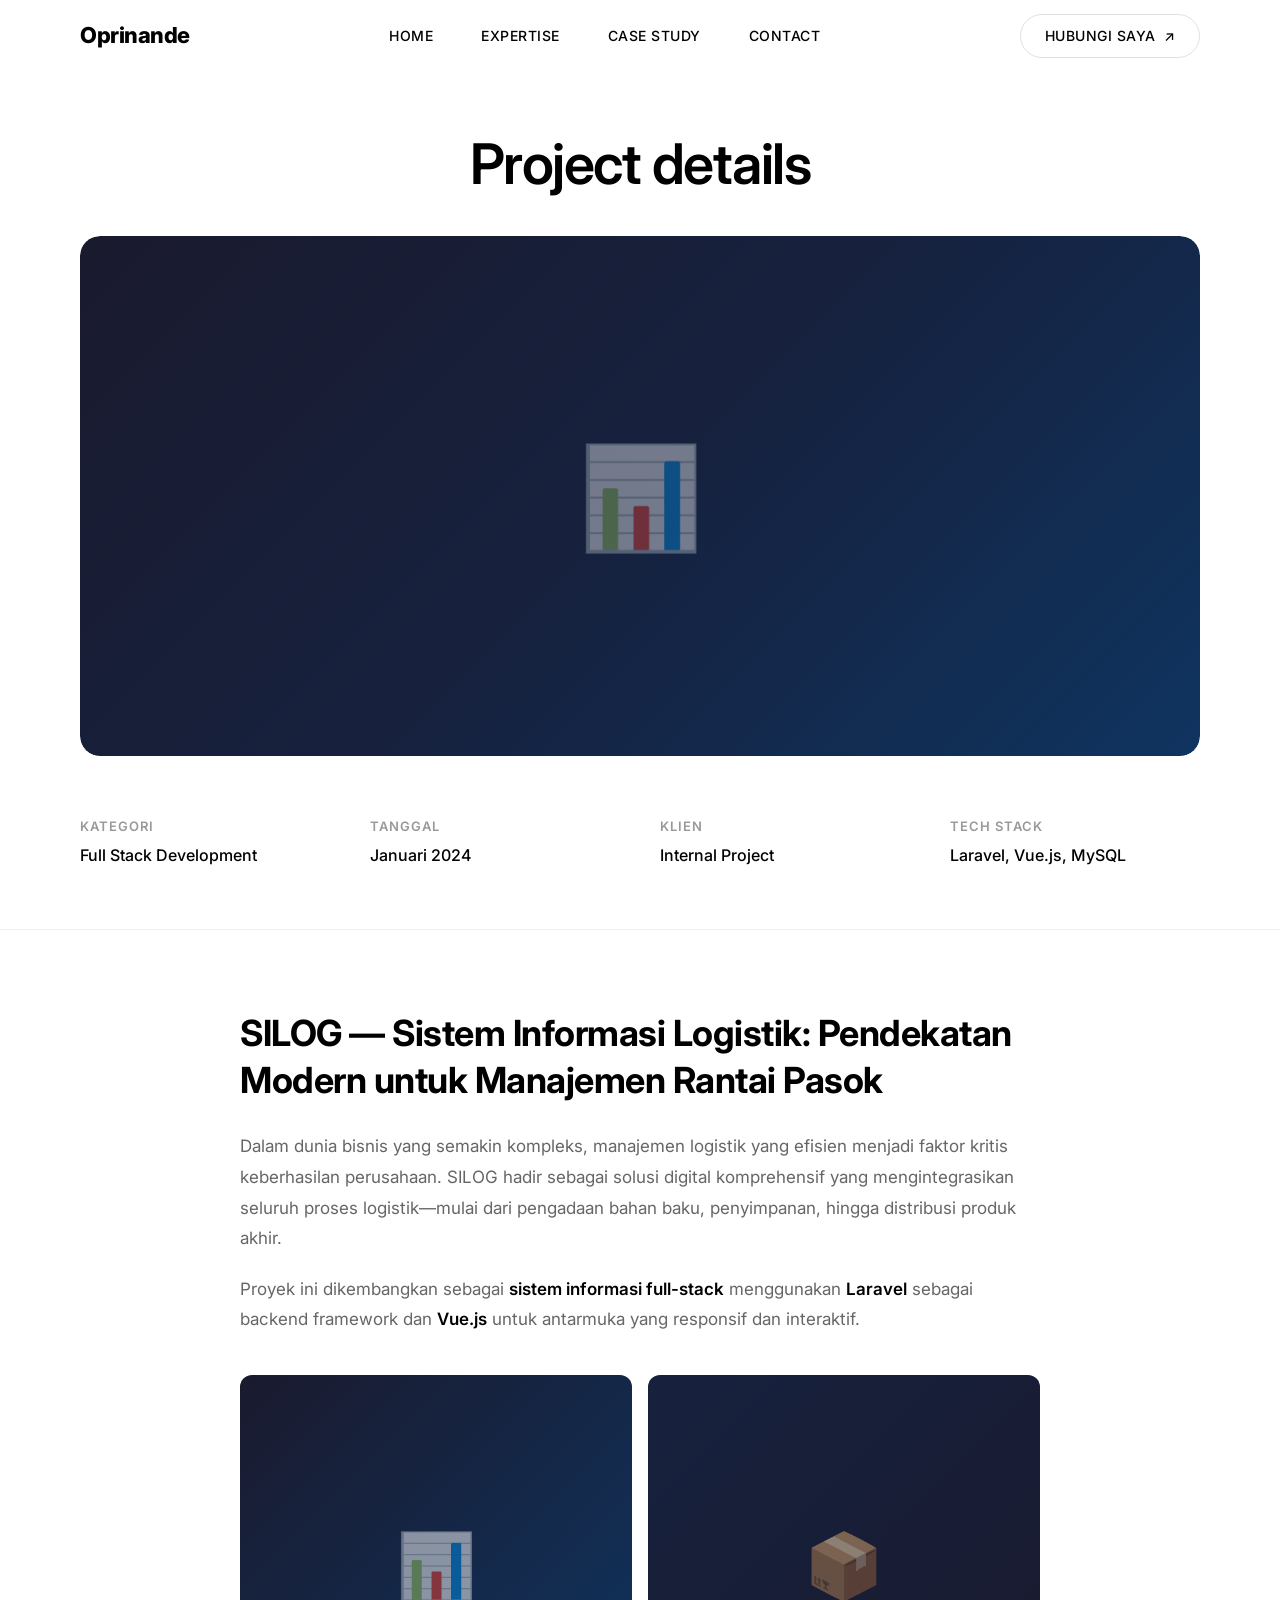
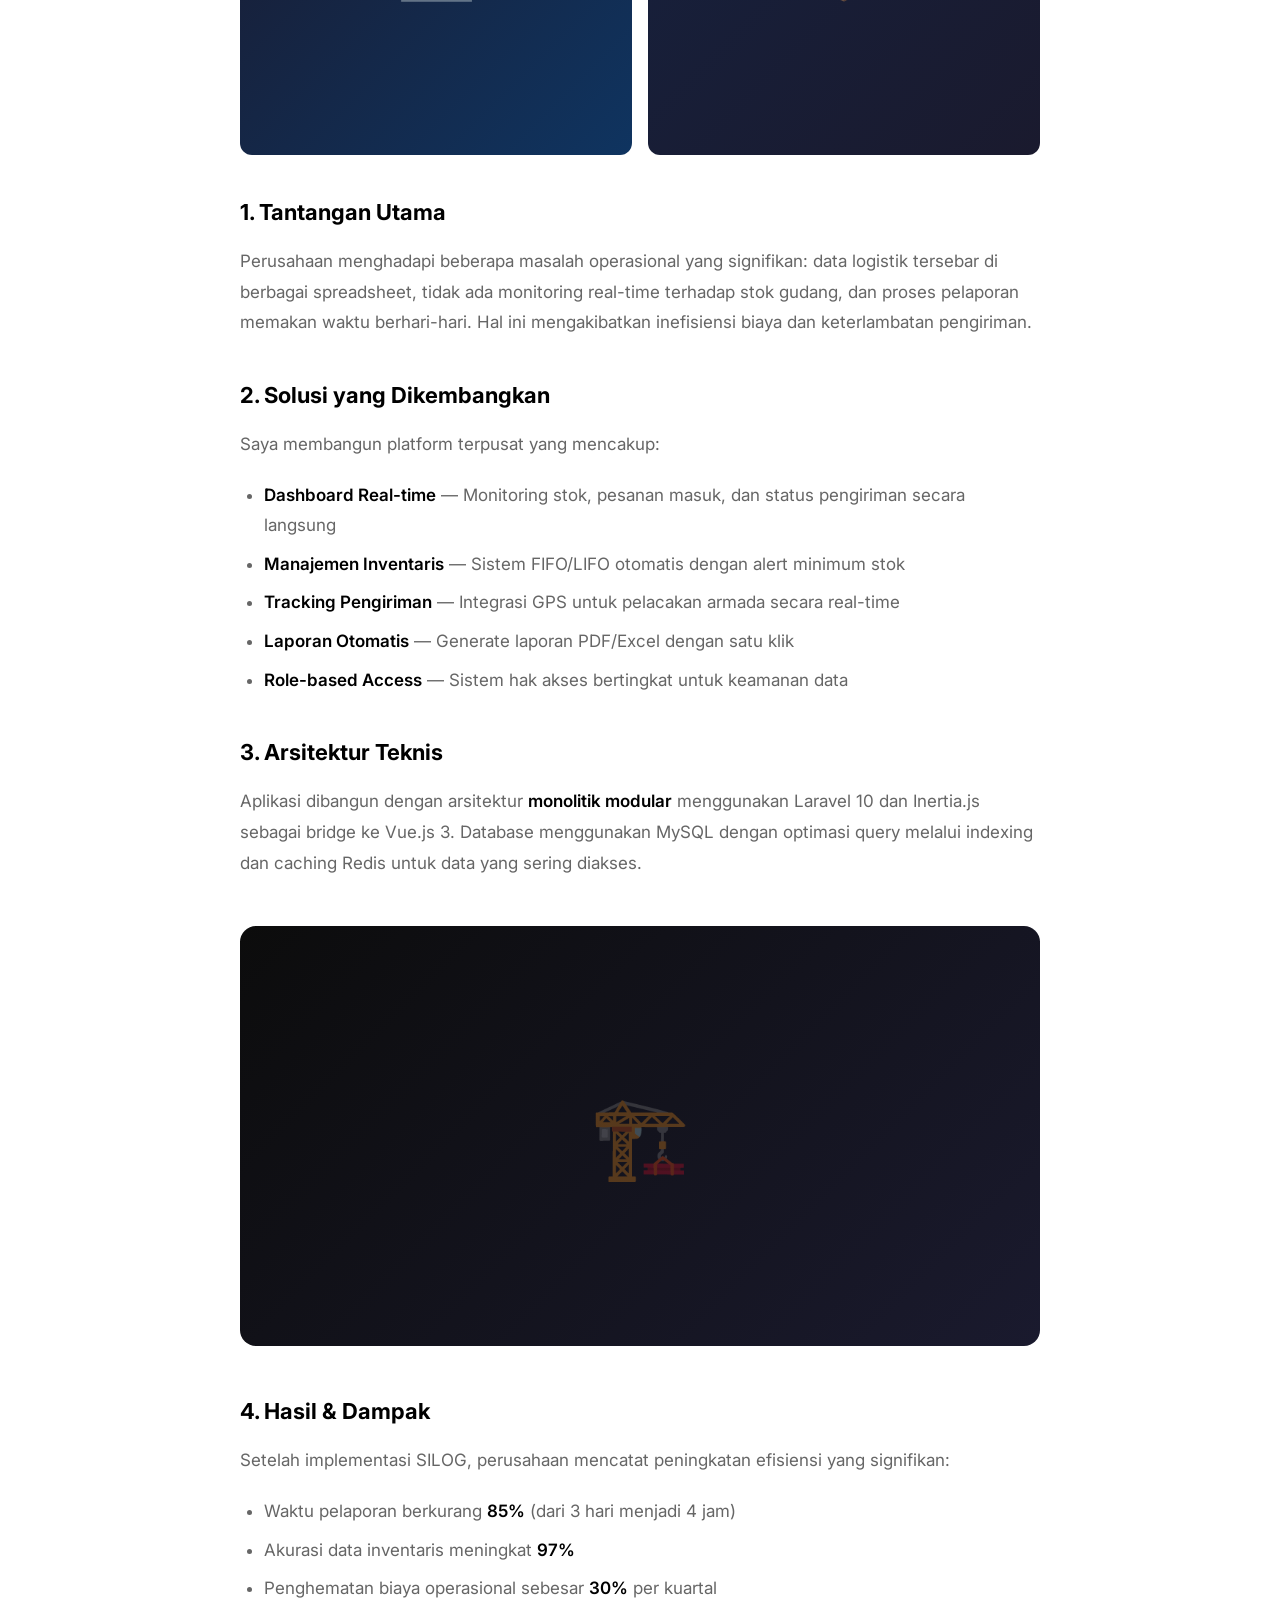
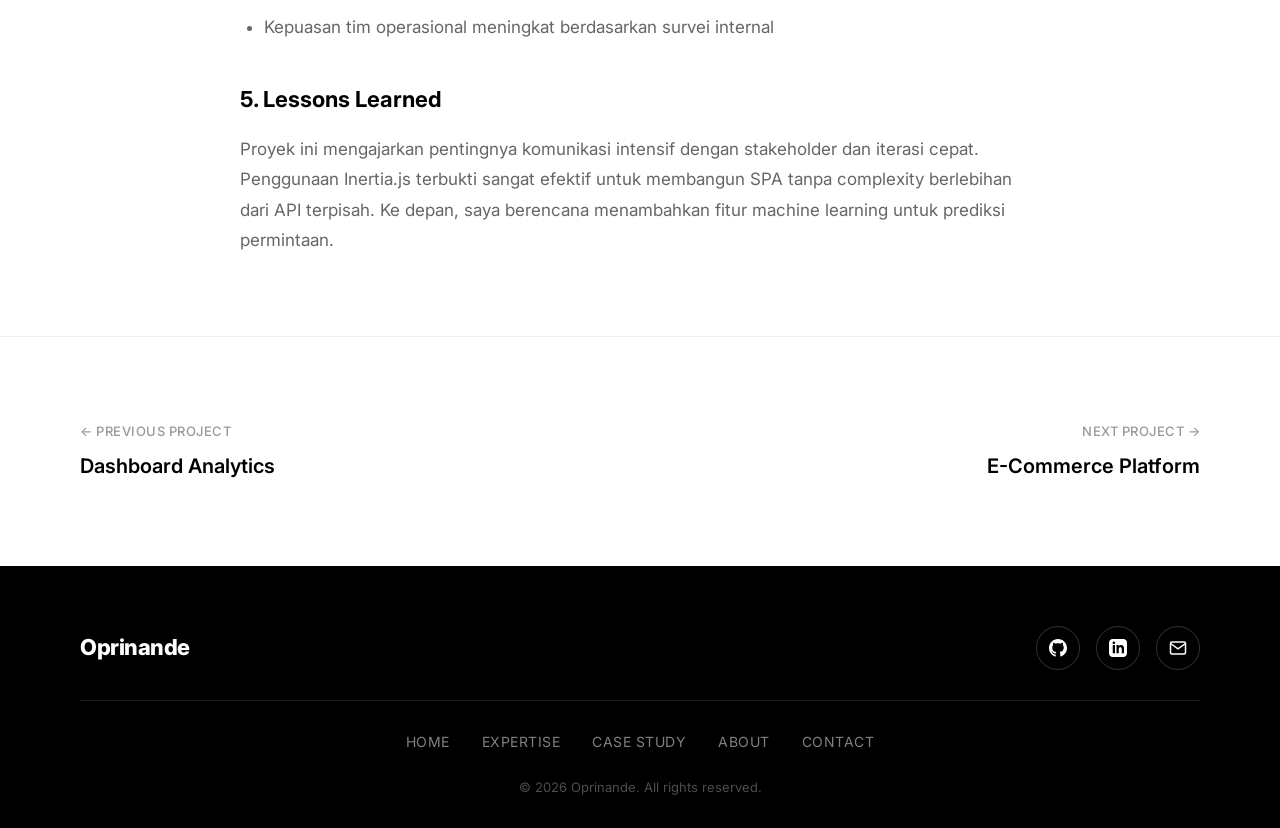
==== commit cb9a1d23: "fix : some images and language" ====
--- a/project-detail.html
+++ b/project-detail.html
@@ -6,7 +6,7 @@
   <meta name="description" content="Detail proyek — Oprinande Portfolio" />
   <meta name="author" content="Oprinande" />
   <title>Project Details — Oprinande Portfolio</title>
-  <link rel="icon" href="data:image/svg+xml,<svg xmlns='http://www.w3.org/2000/svg' viewBox='0 0 100 100'><text y='0.9em' font-size='90'>⚡</text></svg>" />
+  <link rel="icon" href="data:image/svg+xml,<svg xmlns='http://www.w3.org/2000/svg' viewBox='0 0 100 100'><text y='0.9em' font-size='90'>♣️</text></svg>" />
   <link rel="stylesheet" href="style.css" />
 </head>
 <body>
@@ -156,11 +156,11 @@
     <div class="container">
       <div class="detail-nav-grid">
         <a href="project-detail.html?id=dashboard" class="detail-nav-item prev">
-          <span class="detail-nav-label">← Proyek Sebelumnya</span>
+          <span class="detail-nav-label">← Previous Project</span>
           <span class="detail-nav-title">Dashboard Analytics</span>
         </a>
         <a href="project-detail.html?id=ecommerce" class="detail-nav-item next">
-          <span class="detail-nav-label">Proyek Selanjutnya →</span>
+          <span class="detail-nav-label">Next Project →</span>
           <span class="detail-nav-title">E-Commerce Platform</span>
         </a>
       </div>
@@ -179,7 +179,7 @@
           <a href="https://linkedin.com/in/raihan-oprinande-fahdi" target="_blank" aria-label="LinkedIn">
             <svg width="18" height="18" viewBox="0 0 24 24" fill="currentColor"><path d="M19 0h-14c-2.761 0-5 2.239-5 5v14c0 2.761 2.239 5 5 5h14c2.762 0 5-2.239 5-5v-14c0-2.761-2.238-5-5-5zm-11 19h-3v-11h3v11zm-1.5-12.268c-.966 0-1.75-.79-1.75-1.764s.784-1.764 1.75-1.764 1.75.79 1.75 1.764-.783 1.764-1.75 1.764zm13.5 12.268h-3v-5.604c0-3.368-4-3.113-4 0v5.604h-3v-11h3v1.765c1.396-2.586 7-2.777 7 2.476v6.759z"/></svg>
           </a>
-          <a href="mailto:karajo@email.com" aria-label="Email">
+          <a href="mailto:opri.fahdi@gmail.com" aria-label="Email">
             <svg width="18" height="18" viewBox="0 0 24 24" fill="none" stroke="currentColor" stroke-width="2"><path d="M4 4h16c1.1 0 2 .9 2 2v12c0 1.1-.9 2-2 2H4c-1.1 0-2-.9-2-2V6c0-1.1.9-2 2-2z"/><polyline points="22,6 12,13 2,6"/></svg>
           </a>
         </div>
--- a/style.css
+++ b/style.css
@@ -1,9 +1,4 @@
-/* ============================================
-   KARAJO PORTFOLIO — Portoz-Inspired Design
-   Clean, minimal, bold typography
-   ============================================ */
-
-@import url('https://fonts.googleapis.com/css2?family=Inter:wght@300;400;500;600;700;800;900&display=swap');
+@import url("https://fonts.googleapis.com/css2?family=Inter:wght@300;400;500;600;700;800;900&display=swap");
 
 /* ---- CSS Custom Properties ---- */
 :root {
@@ -24,7 +19,8 @@
   --gradient-accent: linear-gradient(135deg, #f97316, #ec4899, #8b5cf6);
 
   /* Font */
-  --font-main: 'Inter', -apple-system, BlinkMacSystemFont, 'Segoe UI', sans-serif;
+  --font-main:
+    "Inter", -apple-system, BlinkMacSystemFont, "Segoe UI", sans-serif;
 
   /* Sizes */
   --container-max: 1200px;
@@ -77,7 +73,8 @@
   color: inherit;
 }
 
-ul, ol {
+ul,
+ol {
   list-style: none;
 }
 
@@ -123,7 +120,7 @@
 }
 
 .badge::before {
-  content: '';
+  content: "";
   position: absolute;
   inset: -2px;
   border-radius: var(--radius-xl);
@@ -132,7 +129,7 @@
 }
 
 .badge::after {
-  content: '';
+  content: "";
   position: absolute;
   inset: 0;
   border-radius: var(--radius-xl);
@@ -143,15 +140,19 @@
 /* ---- Loading Screen ---- */
 #loading-screen {
   position: fixed;
-  top: 0; left: 0;
-  width: 100vw; height: 100vh;
+  top: 0;
+  left: 0;
+  width: 100vw;
+  height: 100vh;
   background: var(--bg-white);
   display: flex;
   flex-direction: column;
   align-items: center;
   justify-content: center;
   z-index: 99999;
-  transition: opacity 0.6s ease, visibility 0.6s ease;
+  transition:
+    opacity 0.6s ease,
+    visibility 0.6s ease;
 }
 
 #loading-screen.hidden {
@@ -189,7 +190,8 @@
    ============================================ */
 #navbar {
   position: fixed;
-  top: 0; left: 0;
+  top: 0;
+  left: 0;
   width: 100%;
   z-index: 9999;
   background: rgba(255, 255, 255, 0.9);
@@ -544,8 +546,12 @@
 }
 
 @keyframes ticker-scroll {
-  0% { transform: translateX(0); }
-  100% { transform: translateX(-50%); }
+  0% {
+    transform: translateX(0);
+  }
+  100% {
+    transform: translateX(-50%);
+  }
 }
 
 /* ============================================
@@ -604,10 +610,11 @@
 
 .project-card-overlay {
   position: absolute;
-  bottom: 0; left: 0;
+  bottom: 0;
+  left: 0;
   width: 100%;
   padding: 32px;
-  background: linear-gradient(to top, rgba(0,0,0,0.7) 0%, transparent 100%);
+  background: linear-gradient(to top, rgba(0, 0, 0, 0.7) 0%, transparent 100%);
   z-index: 2;
   opacity: 0;
   transform: translateY(10px);
@@ -628,7 +635,7 @@
 
 .project-card-overlay p {
   font-size: 14px;
-  color: rgba(255,255,255,0.7);
+  color: rgba(255, 255, 255, 0.7);
 }
 
 .project-card .card-height-sm {
@@ -660,9 +667,9 @@
 
 .project-card-info .project-tags span {
   font-size: 13px;
-  color: rgba(255,255,255,0.5);
+  color: rgba(255, 255, 255, 0.5);
   padding: 4px 12px;
-  border: 1px solid rgba(255,255,255,0.15);
+  border: 1px solid rgba(255, 255, 255, 0.15);
   border-radius: var(--radius-xl);
 }
 
@@ -945,7 +952,7 @@
 .btn-submit:hover {
   background: #333;
   transform: translateY(-2px);
-  box-shadow: 0 8px 24px rgba(0,0,0,0.15);
+  box-shadow: 0 8px 24px rgba(0, 0, 0, 0.15);
 }
 
 /* ============================================
@@ -979,7 +986,7 @@
 .footer-social a {
   width: 44px;
   height: 44px;
-  border: 1.5px solid rgba(255,255,255,0.2);
+  border: 1.5px solid rgba(255, 255, 255, 0.2);
   border-radius: 50%;
   display: flex;
   align-items: center;
@@ -1003,12 +1010,12 @@
   gap: 32px;
   padding-top: 30px;
   margin-top: 30px;
-  border-top: 1px solid rgba(255,255,255,0.1);
+  border-top: 1px solid rgba(255, 255, 255, 0.1);
 }
 
 .footer-nav a {
   font-size: 14px;
-  color: rgba(255,255,255,0.5);
+  color: rgba(255, 255, 255, 0.5);
   transition: var(--transition-fast);
   text-transform: uppercase;
   letter-spacing: 0.5px;
@@ -1022,7 +1029,7 @@
   width: 100%;
   text-align: center;
   font-size: 13px;
-  color: rgba(255,255,255,0.3);
+  color: rgba(255, 255, 255, 0.3);
   margin-top: 24px;
 }
 
@@ -1040,9 +1047,15 @@
   transform: translateY(0);
 }
 
-.fade-up-delay-1 { transition-delay: 0.1s; }
-.fade-up-delay-2 { transition-delay: 0.2s; }
-.fade-up-delay-3 { transition-delay: 0.3s; }
+.fade-up-delay-1 {
+  transition-delay: 0.1s;
+}
+.fade-up-delay-2 {
+  transition-delay: 0.2s;
+}
+.fade-up-delay-3 {
+  transition-delay: 0.3s;
+}
 
 /* ============================================
    BACK TO TOP
@@ -1066,7 +1079,7 @@
   opacity: 0;
   visibility: hidden;
   transition: var(--transition-normal);
-  box-shadow: 0 4px 12px rgba(0,0,0,0.08);
+  box-shadow: 0 4px 12px rgba(0, 0, 0, 0.08);
 }
 
 #back-to-top.visible {
@@ -1102,7 +1115,7 @@
     top: var(--nav-height);
     left: 0;
     width: 100%;
-    background: rgba(255,255,255,0.98);
+    background: rgba(255, 255, 255, 0.98);
     backdrop-filter: blur(20px);
     flex-direction: column;
     align-items: center;
@@ -1202,7 +1215,7 @@
 .cs-hero .badge {
   background: var(--bg-dark);
   color: var(--text-white);
-  border: 1.5px solid rgba(255,255,255,0.2);
+  border: 1.5px solid rgba(255, 255, 255, 0.2);
   margin-bottom: 24px;
 }
 
@@ -1294,13 +1307,13 @@
   font-weight: 600;
   text-transform: uppercase;
   letter-spacing: 1px;
-  color: rgba(255,255,255,0.6);
+  color: rgba(255, 255, 255, 0.6);
 }
 
 .cs-card-date {
   font-size: 13px;
   font-weight: 400;
-  color: rgba(255,255,255,0.4);
+  color: rgba(255, 255, 255, 0.4);
 }
 
 /* Divider — gradient */
@@ -1330,7 +1343,7 @@
 
 .cs-card-arrow {
   flex-shrink: 0;
-  color: rgba(255,255,255,0.5);
+  color: rgba(255, 255, 255, 0.5);
   transition: var(--transition-fast);
   margin-top: 2px;
 }
@@ -1344,7 +1357,7 @@
 .cs-cta {
   background: var(--bg-dark);
   padding: 80px 0 100px;
-  border-top: 1px solid rgba(255,255,255,0.08);
+  border-top: 1px solid rgba(255, 255, 255, 0.08);
 }
 
 .cs-cta-btn {
@@ -1555,6 +1568,177 @@
   font-size: 20px;
   font-weight: 600;
   color: var(--text-primary);
+}
+
+/* ======== CERTIFICATES ======== */
+#certificates {
+  padding: 80px 0;
+  border-top: 1px solid var(--border, #e5e5e5);
+}
+
+.cert-grid {
+  display: grid;
+  grid-template-columns: repeat(auto-fit, minmax(280px, 1fr));
+  gap: 16px;
+  margin-top: 32px;
+}
+
+.cert-card {
+  display: flex;
+  align-items: center;
+  gap: 16px;
+  padding: 20px 24px;
+  border: 1px solid var(--border, #e5e5e5);
+  border-radius: 12px;
+  background: var(--surface, #fafafa);
+  transition:
+    border-color 0.2s,
+    transform 0.2s;
+}
+
+.cert-card:hover {
+  border-color: var(--accent, #111);
+  transform: translateY(-2px);
+}
+
+.cert-icon {
+  font-size: 28px;
+  flex-shrink: 0;
+}
+
+.cert-info {
+  flex: 1;
+}
+
+.cert-issuer {
+  font-size: 11px;
+  font-weight: 700;
+  text-transform: uppercase;
+  letter-spacing: 1.5px;
+  color: var(--muted, #888);
+  margin-bottom: 3px;
+}
+
+.cert-name {
+  font-size: 14px;
+  font-weight: 600;
+  color: var(--text, #111);
+  line-height: 1.3;
+  margin-bottom: 4px;
+}
+
+.cert-year {
+  font-size: 11px;
+  color: var(--muted, #888);
+}
+
+.cert-badge {
+  font-size: 10px;
+  font-weight: 600;
+  padding: 4px 10px;
+  border-radius: 20px;
+  background: var(--accent-dim, #f0f0f0);
+  color: var(--accent, #111);
+  white-space: nowrap;
+  border: 1px solid var(--border, #e5e5e5);
+}
+
+.cert-thumb {
+  width: 64px;
+  height: 48px;
+  object-fit: cover;
+  border-radius: 6px;
+  border: 1px solid var(--border, #e5e5e5);
+  flex-shrink: 0;
+}
+
+.cert-card {
+  text-decoration: none;
+  color: inherit;
+  cursor: pointer;
+}
+
+/* ======== OTHER PROJECTS ======== */
+#other-projects {
+  padding: 80px 0;
+  border-top: 1px solid var(--border, #e5e5e5);
+}
+
+.other-projects-grid {
+  display: grid;
+  grid-template-columns: repeat(auto-fit, minmax(280px, 1fr));
+  gap: 20px;
+  margin-top: 32px;
+}
+
+.other-project-card {
+  border: 1px solid var(--border, #e5e5e5);
+  border-radius: 12px;
+  overflow: hidden;
+  transition: transform 0.2s, border-color 0.2s;
+}
+
+.other-project-card:hover {
+  transform: translateY(-3px);
+  border-color: var(--accent, #111);
+}
+
+.other-project-img {
+  width: 100%;
+  height: 200px;
+  object-fit: contain;
+  display: block;
+  background: transparent;
+  padding: 24px;
+}
+
+.other-project-body {
+  padding: 18px 20px;
+}
+
+.other-project-badge {
+  display: inline-block;
+  font-size: 10px;
+  font-weight: 700;
+  letter-spacing: 1px;
+  text-transform: uppercase;
+  color: var(--muted, #888);
+  background: var(--surface, #f5f5f5);
+  padding: 3px 9px;
+  border-radius: 20px;
+  margin-bottom: 8px;
+}
+
+.other-project-body h3 {
+  font-size: 15px;
+  font-weight: 700;
+  margin-bottom: 6px;
+  color: var(--text, #111);
+}
+
+.other-project-body p {
+  font-size: 12.5px;
+  color: #666;
+  line-height: 1.55;
+  margin-bottom: 10px;
+}
+
+.other-project-tech {
+  font-size: 11px;
+  color: var(--muted, #888);
+  font-weight: 500;
+  margin-bottom: 12px;
+}
+
+.other-project-link {
+  font-size: 12px;
+  font-weight: 600;
+  color: var(--accent, #111);
+  text-decoration: none;
+}
+
+.other-project-link:hover {
+  text-decoration: underline;
 }
 
 /* ============================================
